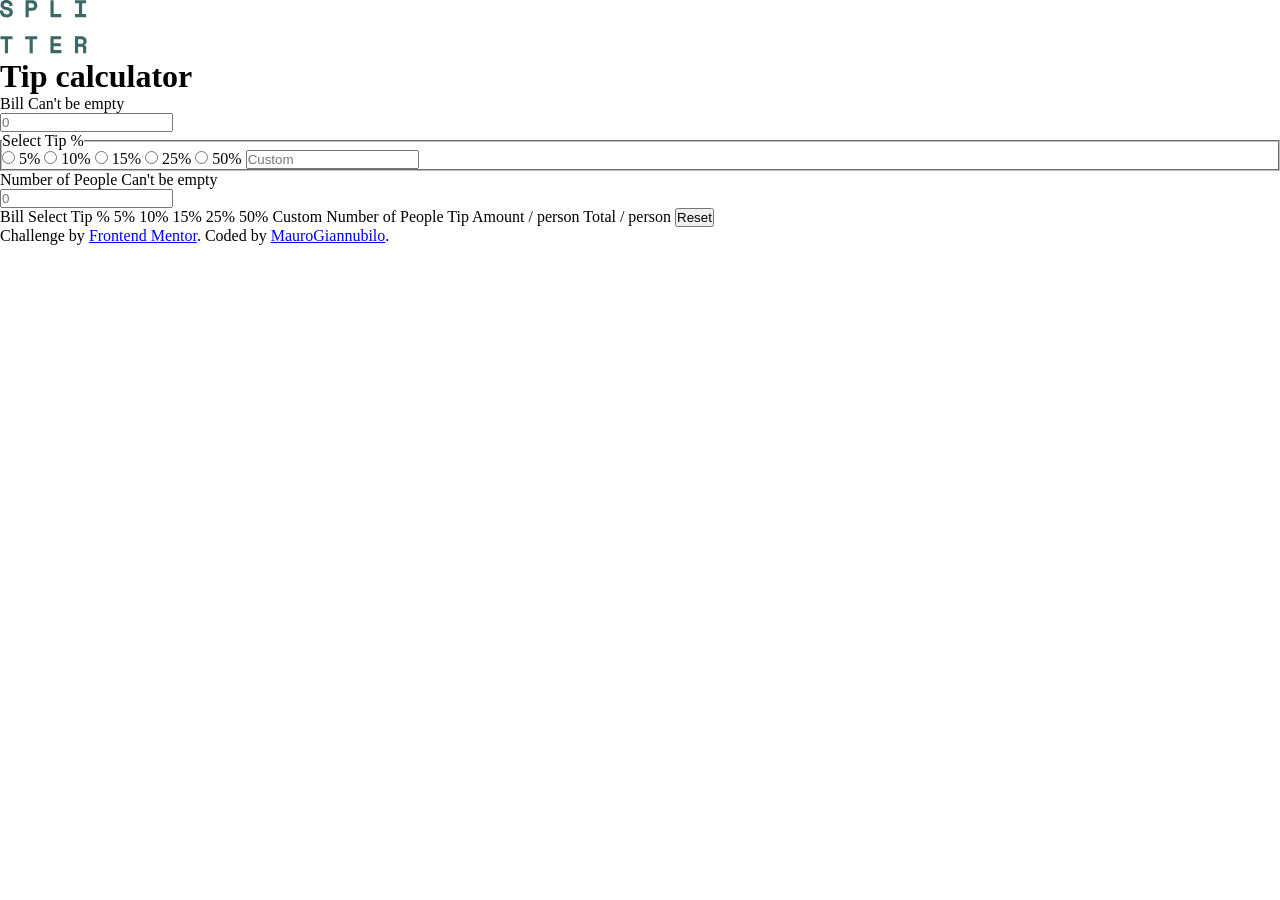
==== index.html @ 7eb94f7e "Update index.html" ====
<!DOCTYPE html>
<html lang="en">
  <head>
    <meta charset="UTF-8">
    <meta name="viewport" content="width=device-width, initial-scale=1.0"> <!-- displays site properly based on user's device -->

    <link rel="icon" type="image/png" sizes="32x32" href="./images/favicon-32x32.png">

    <link rel="preconnect" href="https://fonts.googleapis.com">
    <link rel="preconnect" href="https://fonts.gstatic.com" crossorigin>
    <link href="https://fonts.googleapis.com/css2?family=Asimovian&display=swap" rel="stylesheet">
    
    <title>Frontend Mentor | Tip calculator app</title>

    <link rel="stylesheet" href="/reset.css">
    <link rel="stylesheet" href="/variables.css">
    <link rel="stylesheet" href="/style.css">

    <script src="app.js" defer></script>
  </head>
  <body>
    <main class="main">
      <img class="main__logo" src="images/logo.svg" alt="Splitter">
      <h1 class="main__title visually-hidden">Tip calculator</h1>

      <!-- FORM PRINCIPALE -->
      <form class="form" action="">
        <!-- SEZIONE BILL -->
        <div class="form__section form__section--bill">
          <div class="form__group">

            <div class="form__label-container">

              <!-- 
                Il tag <label> collega un testo descrittivo a un input del form
                The <label> tag links a descriptive text to a form input field 
              -->
              <label for="bill" class="form__label">Bill</label>

              <!--
                Messaggio di errore (gestito via JS)
                Elemento inline generico, usato per contenuti brevi

                Error message (handled via JS)
                Generic inline element, used for short text content
              -->
              <span id="bill-warning" class="form__warning warning-bill">Can't be empty</span>

            </div>

            <!-- 
              Campo numerico per inserire l'importo del conto.
              È un input fondamentale per il calcolo della mancia.

              Numeric input field for entering the bill amount. 
              This value is essential for calculating the tip.
            -->
            <input type="number"
              name="bill"
              id="bill"
              class="form__input form__input-bill"
              placeholder="0"
              aria-describedby="bill-warning"
            >

            <!-- 
              IT: type — Specifica che l’input accetta solo numeri.
              EN: type — Specifies that the input accepts numeric values only.
            -->

            <!-- 
              IT: name — Nome del campo, utile per la gestione dei dati del form.
              EN: name — Field name, used when processing or submitting form data.
            -->

            <!-- 
              IT: id — Identificatore univoco, necessario per collegare il <label>.
              EN: id — Unique identifier, required to associate the field with its <label>.
            -->

            <!-- 
              IT: class — Classi BEM utilizzate per lo styling modulare e scalabile.
              EN: class — BEM classes used for modular and scalable styling.
            -->

            <!-- 
              IT: placeholder — Valore di esempio mostrato quando il campo è vuoto.
              EN: placeholder — Example value shown when the field is empty.
            -->

            <!-- 
              IT: aria-describedby — Collega l’input a un messaggio di supporto o errore,
                  migliorando l’accessibilità per gli screen reader.
              EN: aria-describedby — Links the input to a helper or error message,
                  improving accessibility for screen readers.
            -->

          </div>

          <!-- SEZIONE TIP -->
          <!-- 
            IT: <fieldset> — Raggruppa campi correlati all’interno di un form.
                Migliora la struttura semantica e l’accessibilità, soprattutto
                quando si usano radio button o checkbox. Da usare insieme a <legend>.
                
            EN: <fieldset> — Groups related form fields together.
                Enhances semantic structure and accessibility, especially
                when using radio buttons or checkboxes. Typically paired with <legend>.
          -->
          <fieldset class="form__group form__group--tip">
            <!-- Legend per accessibilità -->
            <legend class="form__label form__label-tip">Select Tip %</legend>

            <div class="form__tip-options">
              <label class="form__tip-label" for="tip-5">
                <input 
                  type="radio"
                  name="tip-5"
                  id="tip"
                  value="5"
                  class="form__tip-input"
                />
                5%
              </label>

              <label class="form__tip-label" for="tip-10">
                <input 
                  type="radio"
                  name="tip-10"
                  id="tip"
                  value="10"
                  class="form__tip-input"
                />
                10%
              </label>

              <label class="form__tip-label" for="tip-15">
                <input 
                  type="radio"
                  name="tip-15"
                  id="tip"
                  value="15"
                  class="form__tip-input"
                />
                15%
              </label>

              <label class="form__tip-label" for="tip-25">
                <input 
                  type="radio"
                  name="tip-25"
                  id="tip"
                  value="25"
                  class="form__tip-input"
                />
                25%
              </label>

              <label class="form__tip-label" for="tip-50">
                <input 
                  type="radio"
                  name="tip-50"
                  id="tip"
                  value="50"
                  class="form__tip-input"
                />
                50%
              </label>

              <!-- Campo per inserire una percentuale personalizzata -->
              <label 
                class="form__tip-label form__tip-label-custom" 
                for="tip-custom"
                aria-label="Custom tip">

                <input 
                  type="number"
                  name="tip-custom"
                  id="tip-custom"
                  class="form__input form__input--custom"
                  placeholder="Custom"
                />
              </label>
            </div>
          </fieldset>

          <!-- SEZIONE PEOPLE -->
          <div class="form__group form__group--people">
            <div class="form__label-container">
              <label for="people" class="form__label">Number of People</label>
              <span id="people-warning" class="form__warning warning-people">Can't be empty</span>
            </div>
            <input 
              type="number"
              name="people"
              id="people"
              class="form__input form__input-people"
              placeholder="0"
              aria-describedby="people-warning"
            />
          </div>
        </div>







      </form>

    </main>


    Bill

    Select Tip %
    5%
    10%
    15%
    25%
    50%
    Custom

    Number of People

    Tip Amount
    / person

    Total
    / person

    <button type="reset" class="form__button">Reset</button>


    <footer class="attribution">
      Challenge by <a href="https://www.frontendmentor.io?ref=challenge" target="_blank">Frontend Mentor</a>. 
      Coded by <a href="#">MauroGiannubilo</a>.
    </footer>

  </body>
</html>
---- variables.css ----
/* ===============================
   VARIABLES — Global Design System
   =============================== */

:root {
  /* --- COLORS --- */
  --Strong-cyan: hsl(172, 67%, 45%);
  --Very-dark-cyan: hsl(183, 100%, 15%);
  --dark-cyan: hsl(183, 78%, 24%);
  --Dark-grayish-cyan: hsl(186, 14%, 43%);
  --Grayish-cyan: hsl(184, 14%, 56%);
  --light-cyan: hsl(172, 61%, 77%);
  --Light-grayish-cyan: hsl(185, 41%, 84%);
  --Very-light-grayish-cyan: hsl(189, 41%, 97%);
  --White: hsl(0, 0%, 100%);
  --light-red: hsl(13, 70%, 61%);
}

/* Prevent font size inflation */
html {
  -moz-text-size-adjust: none;
  -webkit-text-size-adjust: none;
  text-size-adjust: none;
  box-sizing: border-box;
}

/* Smooth scroll */
@media (prefers-reduced-motion: no-preference) {
  html {
    scroll-behavior: smooth;
  }
}
---- style.css ----
:root {
  --Strong-cyan: hsl(172, 67%, 45%);
  --Very-dark-cyan: hsl(183, 100%, 15%);
  --dark-cyan: hsl(183, 78%, 24%);
  --Dark-grayish-cyan: hsl(186, 14%, 43%);
  --Grayish-cyan: hsl(184, 14%, 56%);
  --light-cyan: hsl(172, 61%, 77%);
  --Light-grayish-cyan: hsl(185, 41%, 84%);
  --Very-light-grayish-cyan: hsl(189, 41%, 97%);
  --White: hsl(0, 0%, 100%);
  --light-red: hsl(13, 70%, 61%);
}

/* Box sizing rules */
*,
*::before,
*::after {
  box-sizing: border-box;
}

/* Prevent font size inflation */
html {
  -moz-text-size-adjust: none;
  -webkit-text-size-adjust: none;
  text-size-adjust: none;
  box-sizing: border-box;
}
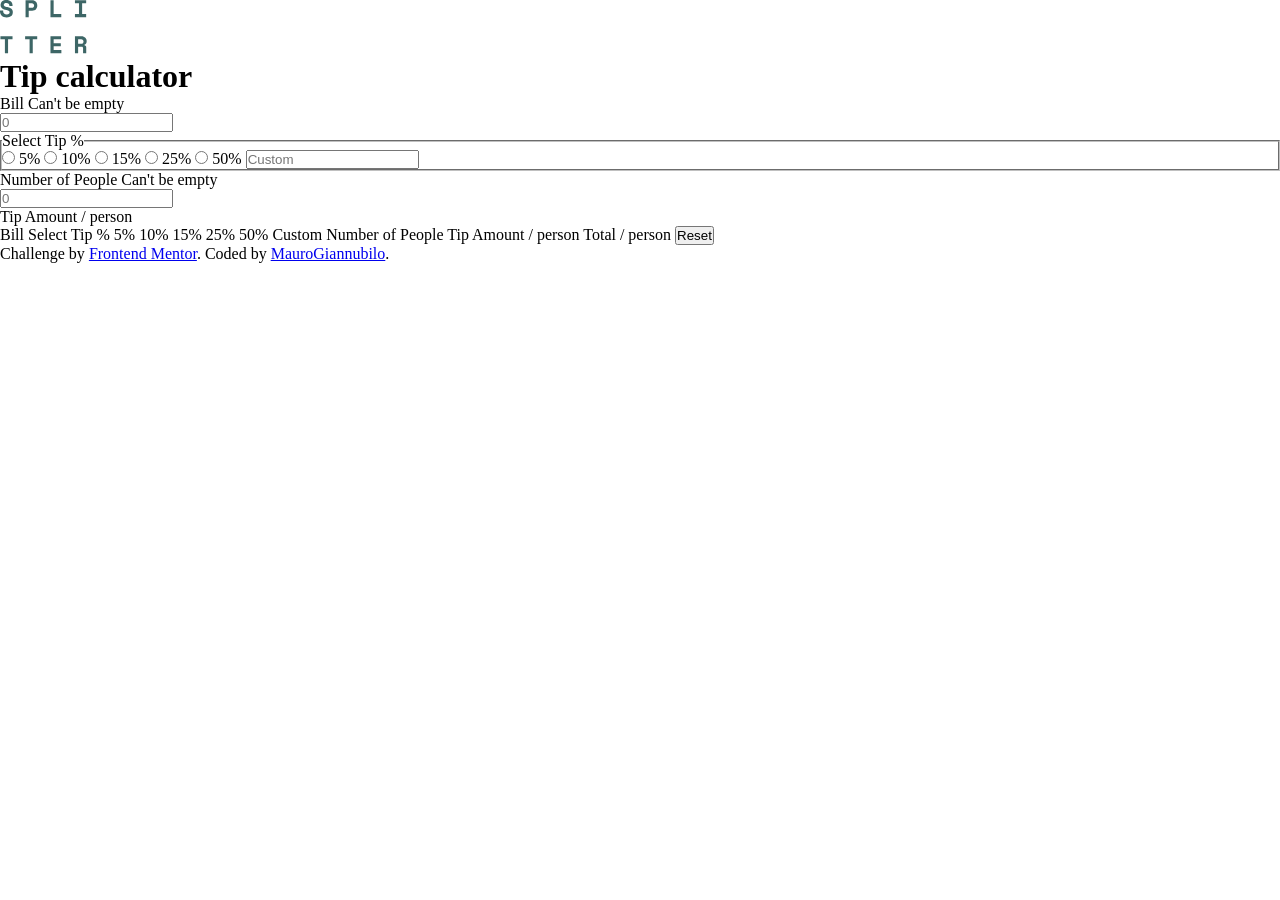
==== commit 9c81b7fd: "Update index.html" ====
--- a/index.html
+++ b/index.html
@@ -201,6 +201,20 @@
           </div>
         </div>
 
+        <div class="form__results">
+          <div class="form__results-wrap">
+            <div class="form__result">
+              <label for="tip-amount" class="form__result-label">
+                Tip Amount <span>/ person</span>
+              </label>
+
+            </div>
+
+          </div>
+
+
+        </div>
+
 
 
 
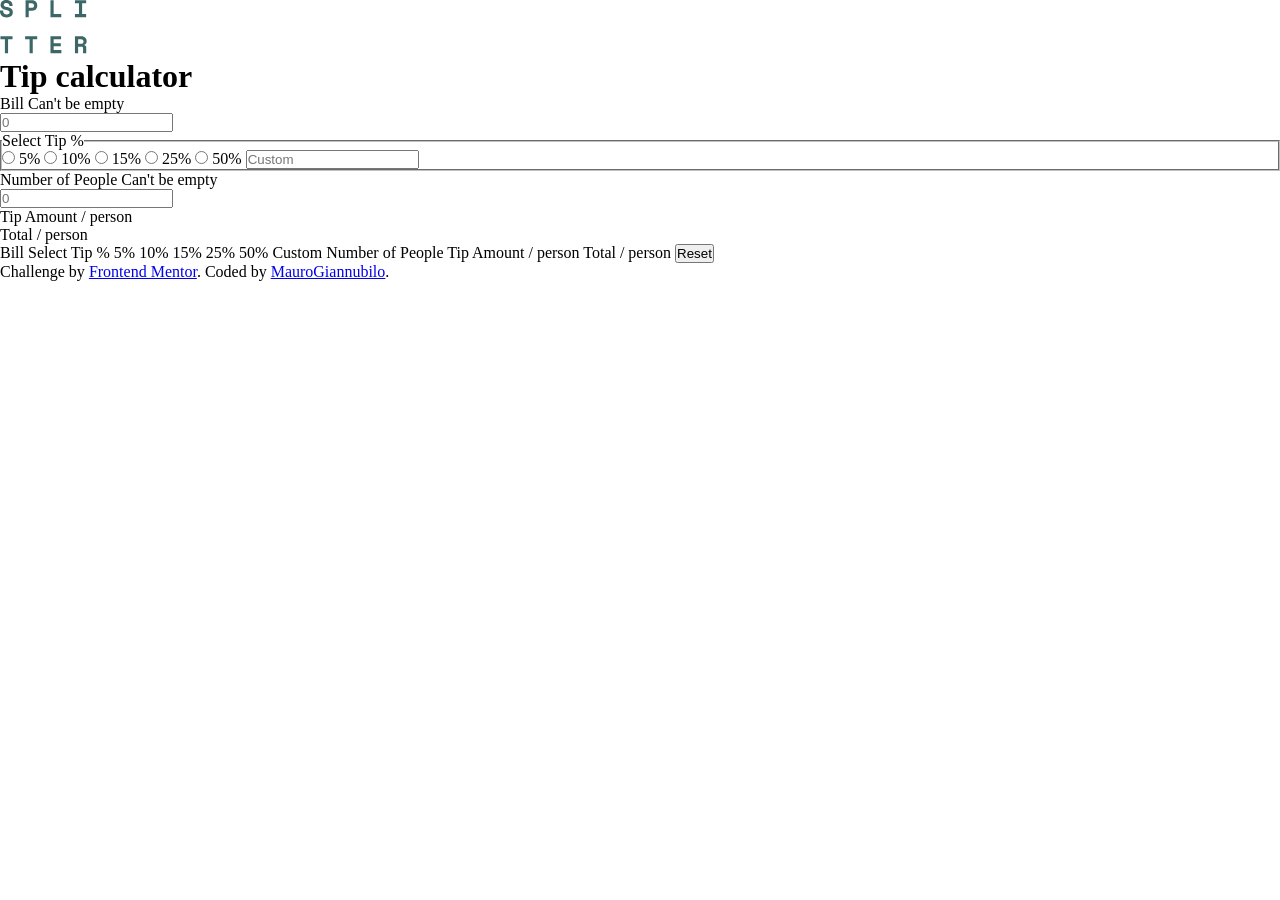
==== commit fc25c99c: "Update index.html" ====
--- a/index.html
+++ b/index.html
@@ -207,6 +207,26 @@
               <label for="tip-amount" class="form__result-label">
                 Tip Amount <span>/ person</span>
               </label>
+              <output 
+                id="tip-amount"
+                class="form__result-output"
+                aria-live="polite"
+                aria-atomic="true"
+                $0.00>
+              </output>
+            </div>
+
+            <div class="form__result">
+              <label for="total" class="form__result-label">
+                Total <span>/ person</span>
+              </label>
+              <output 
+                id="total"
+                class="form__result-output"
+                aria-live="polite"
+                aria-atomic="true"
+                $0.00>
+              </output>             
 
             </div>
 
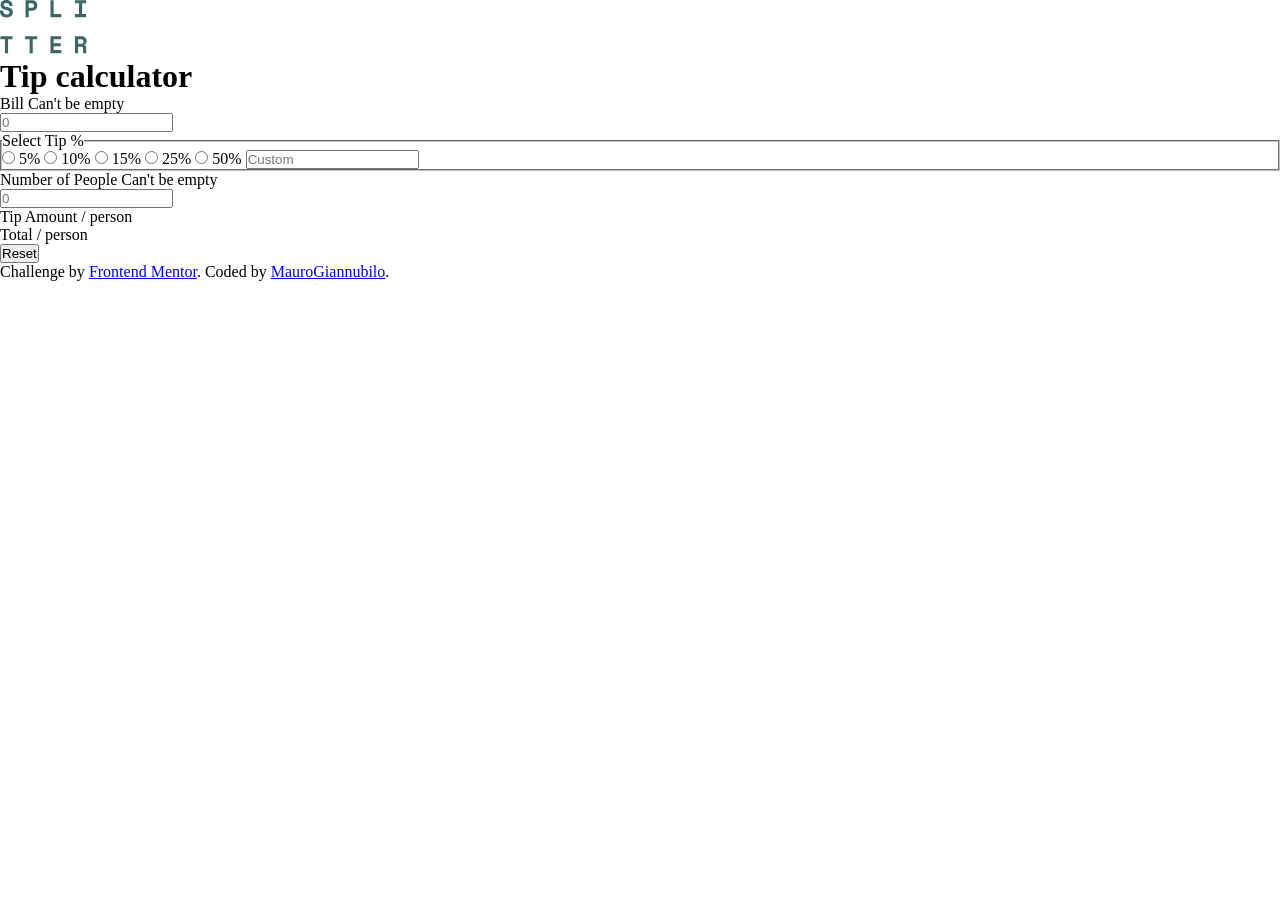
==== commit b5613707: "Update index.html" ====
--- a/index.html
+++ b/index.html
@@ -227,45 +227,14 @@
                 aria-atomic="true"
                 $0.00>
               </output>             
-
-            </div>
-
+            </div>
           </div>
 
-
+          <button type="reset" class="form__button">Reset</button>
         </div>
 
-
-
-
-
-
-
       </form>
-
     </main>
-
-
-    Bill
-
-    Select Tip %
-    5%
-    10%
-    15%
-    25%
-    50%
-    Custom
-
-    Number of People
-
-    Tip Amount
-    / person
-
-    Total
-    / person
-
-    <button type="reset" class="form__button">Reset</button>
-
 
     <footer class="attribution">
       Challenge by <a href="https://www.frontendmentor.io?ref=challenge" target="_blank">Frontend Mentor</a>. 
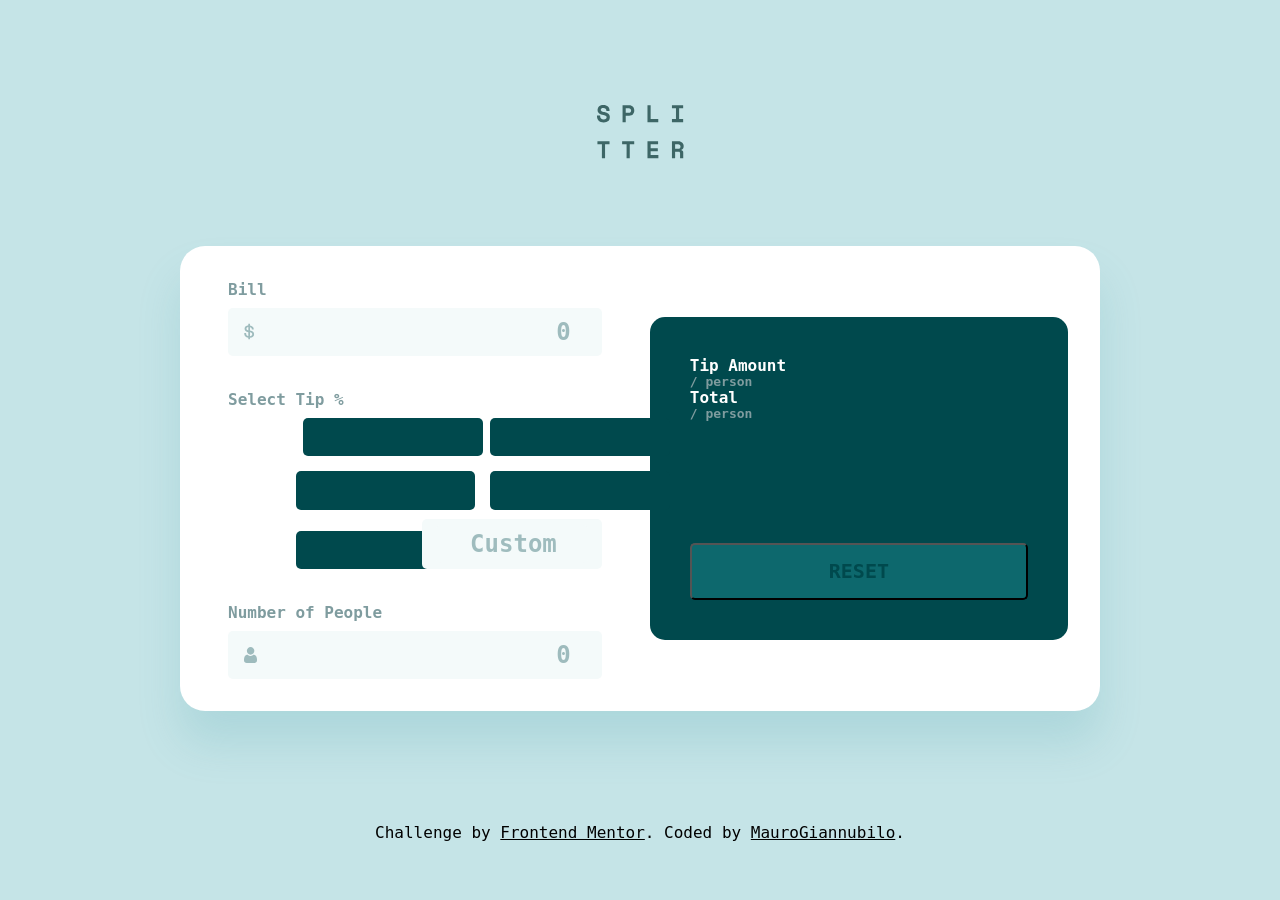
==== commit 4dd65c01: "modifiche" ====
--- a/index.html
+++ b/index.html
@@ -16,7 +16,7 @@
     <link rel="stylesheet" href="/variables.css">
     <link rel="stylesheet" href="/style.css">
 
-    <script src="app.js" defer></script>
+    <script src="/app.js" defer></script>
   </head>
   <body>
     <main class="main">
@@ -115,7 +115,7 @@
               <label class="form__tip-label" for="tip-5">
                 <input 
                   type="radio"
-                  name="tip-5"
+                  name="tip"
                   id="tip"
                   value="5"
                   class="form__tip-input"
@@ -126,7 +126,7 @@
               <label class="form__tip-label" for="tip-10">
                 <input 
                   type="radio"
-                  name="tip-10"
+                  name="tip"
                   id="tip"
                   value="10"
                   class="form__tip-input"
@@ -137,7 +137,7 @@
               <label class="form__tip-label" for="tip-15">
                 <input 
                   type="radio"
-                  name="tip-15"
+                  name="tip"
                   id="tip"
                   value="15"
                   class="form__tip-input"
@@ -148,7 +148,7 @@
               <label class="form__tip-label" for="tip-25">
                 <input 
                   type="radio"
-                  name="tip-25"
+                  name="tip"
                   id="tip"
                   value="25"
                   class="form__tip-input"
@@ -159,7 +159,7 @@
               <label class="form__tip-label" for="tip-50">
                 <input 
                   type="radio"
-                  name="tip-50"
+                  name="tip"
                   id="tip"
                   value="50"
                   class="form__tip-input"
--- a/variables.css
+++ b/variables.css
@@ -15,18 +15,3 @@
   --White: hsl(0, 0%, 100%);
   --light-red: hsl(13, 70%, 61%);
 }
-
-/* Prevent font size inflation */
-html {
-  -moz-text-size-adjust: none;
-  -webkit-text-size-adjust: none;
-  text-size-adjust: none;
-  box-sizing: border-box;
-}
-
-/* Smooth scroll */
-@media (prefers-reduced-motion: no-preference) {
-  html {
-    scroll-behavior: smooth;
-  }
-}
--- a/style.css
+++ b/style.css
@@ -1,27 +1,407 @@
-:root {
-  --Strong-cyan: hsl(172, 67%, 45%);
-  --Very-dark-cyan: hsl(183, 100%, 15%);
-  --dark-cyan: hsl(183, 78%, 24%);
-  --Dark-grayish-cyan: hsl(186, 14%, 43%);
-  --Grayish-cyan: hsl(184, 14%, 56%);
-  --light-cyan: hsl(172, 61%, 77%);
-  --Light-grayish-cyan: hsl(185, 41%, 84%);
-  --Very-light-grayish-cyan: hsl(189, 41%, 97%);
-  --White: hsl(0, 0%, 100%);
-  --light-red: hsl(13, 70%, 61%);
-}
-
-/* Box sizing rules */
-*,
-*::before,
-*::after {
-  box-sizing: border-box;
-}
-
-/* Prevent font size inflation */
-html {
-  -moz-text-size-adjust: none;
-  -webkit-text-size-adjust: none;
-  text-size-adjust: none;
-  box-sizing: border-box;
-}+/* ============================================================
+   GLOBAL RESET & BASELINE
+   These rules remove default browser styles to ensure consistent
+   rendering across all devices and browsers.
+============================================================ */
+
+/* Ensures the body always fills the viewport height */
+body {
+  min-height: 100vh;
+  line-height: 1.5;
+}
+
+/* Removes default margins and padding from html and body */
+html,
+body {
+  margin: 0;
+  padding: 0;
+  border: 0;
+}
+
+/* Universal margin reset to avoid unexpected spacing */
+* {
+  margin: 0;
+}
+
+/* ============================================================
+   TYPOGRAPHY & TEXT BEHAVIOR
+============================================================ */
+
+/* Tighter line-height for headings and interactive elements */
+h1,
+h2,
+h3,
+h4,
+button,
+input,
+label {
+  line-height: 1.1;
+}
+
+/* Improves readability by balancing line breaks in headings */
+h1,
+h2,
+h3,
+h4 {
+  text-wrap: balance;
+}
+
+/* Default styling for unclassed links */
+a:not([class]) {
+  text-decoration-skip-ink: auto;
+  color: currentColor;
+}
+
+/* ============================================================
+   MEDIA ELEMENTS & FORM ELEMENTS
+============================================================ */
+
+/* Makes images responsive and block-level */
+img,
+picture {
+  max-width: 100%;
+  display: block;
+}
+
+/* Ensures form elements inherit the global font */
+input,
+button,
+textarea,
+select {
+  font: inherit;
+}
+
+/* Prevents tiny textareas when no rows attribute is set */
+textarea:not([rows]) {
+  min-height: 10em;
+}
+
+/* Adds scroll margin for anchored elements */
+:target {
+  scroll-margin-block: 5ex;
+}
+
+/* ============================================================
+   BODY LAYOUT & GLOBAL STYLING
+============================================================ */
+
+/* Main layout: centered column, custom background, mono font */
+body {
+  font-family: "Space Mono", monospace;
+  background-color: var(--Light-grayish-cyan);
+  display: flex;
+  flex-direction: column;
+  align-items: center;
+  justify-content: center;
+}
+
+/* ============================================================
+   MAIN CONTAINER
+============================================================ */
+
+/* Central wrapper with max width and vertical spacing */
+.main {
+  display: flex;
+  flex-direction: column;
+  align-items: center;
+  gap: 2.5rem;
+  margin-block-start: 3.125rem;
+  width: 100%;
+  max-width: 57.5rem;
+}
+
+/* ============================================================
+   FORM CONTAINER
+============================================================ */
+
+/* Main form card: centered, padded, rounded, with shadow */
+.form {
+  display: flex;
+  flex-direction: column;
+  justify-content: center;
+  align-items: center;
+  gap: 2rem;
+  background-color: var(--White);
+  box-shadow: 0 2rem 2.6875rem rgba(79, 166, 175, 0.200735);
+  border-radius: 1.5625rem 1.5625rem 0 0;
+  padding-inline: 1.5rem;
+  padding-block: 2rem;
+  width: 100%;
+}
+
+/* Section inside the form: stacked layout with spacing */
+.form__section {
+  display: flex;
+  flex-direction: column;
+  flex-wrap: wrap;
+  gap: 2rem;
+  width: 100%;
+}
+
+/* Group of label + input */
+.form__group {
+  display: flex;
+  flex-direction: column;
+  gap: 0.375rem;
+}
+
+/* Special group for tip selection */
+.form__group--tip {
+  padding: 0;
+  border: transparent;
+  gap: 1rem;
+}
+
+/* ============================================================
+   LABELS & INPUTS
+============================================================ */
+
+/* Label container with space-between alignment */
+.form__label-container {
+  display: flex;
+  align-items: center;
+  justify-content: space-between;
+  flex-wrap: wrap;
+}
+
+/* Label and warning text styling */
+.form__label,
+.form__warning {
+  font-weight: 700;
+  font-size: 1rem;
+  line-height: 1.5;
+}
+
+.form__label {
+  color: var(--Grayish-cyan);
+}
+
+/* Hidden by default, shown on validation error */
+.form__warning {
+  color: var(--light-red);
+  display: none;
+}
+
+/* Input fields: right-aligned, bold, with icon support */
+.form__input {
+  background: var(--Very-light-grayish-cyan);
+  border-radius: 0.3125rem;
+  border: transparent;
+  padding-inline: 1rem;
+  padding-block: 0.375rem;
+  text-align: right;
+  font-weight: 700;
+  font-size: 1.5rem;
+  color: var(--Very-dark-cyan);
+  width: 100%;
+}
+
+/* Focus outline for accessibility */
+.form__input:focus {
+  outline: 2px solid var(--Strong-cyan);
+}
+
+/* Dollar and person icons inside inputs */
+.form__input-bill {
+  background-image: url("images/icon-dollar.svg");
+  background-repeat: no-repeat;
+  background-position: 1rem center;
+}
+
+.form__input-people {
+  background-image: url("images/icon-person.svg");
+  background-repeat: no-repeat;
+  background-position: 1rem center;
+}
+
+/* Placeholder styling */
+.form__input::placeholder {
+  font-weight: 700;
+  font-size: 1.5rem;
+  text-align: right;
+  color: var(--Very-dark-cyan);
+  opacity: 0.35;
+}
+
+/* ============================================================
+   TIP SELECTION GRID
+============================================================ */
+
+/* Responsive grid for tip percentage buttons */
+.form__tip-options {
+  display: grid;
+  place-items: center;
+  grid-template-columns: repeat(auto-fit, minmax(7.375rem, 1fr));
+  gap: 0.9375rem;
+}
+
+/* Tip button styling */
+.form__tip-label {
+  font-weight: 700;
+  font-size: 1.5rem;
+  text-align: center;
+  color: var(--White);
+  position: relative;
+  width: 100%;
+  padding-inline: 0.875rem;
+  padding-block: 0.375rem;
+  cursor: pointer;
+}
+
+/* Custom tip input */
+.form__tip-label-custom {
+  background: var(--Very-light-grayish-cyan);
+  border-radius: 0.3125rem;
+}
+
+/* ============================================================
+   RADIO BUTTON CUSTOMIZATION
+============================================================ */
+
+/* Fully custom radio buttons */
+input[type="radio"] {
+  appearance: none;
+  position: absolute;
+  width: 100%;
+  height: 100%;
+  border-radius: 0.3125rem;
+  cursor: pointer;
+}
+
+/* Background layer */
+input[type="radio"]::before {
+  content: "";
+  width: 100%;
+  height: 100%;
+  position: absolute;
+  border-radius: 0.3125rem;
+  background-color: var(--Very-dark-cyan);
+}
+
+/* Checked state */
+input[type="radio"]:checked::before {
+  background-color: var(--Strong-cyan);
+}
+
+/* Hover and focus states */
+input[type="radio"]:hover::before,
+input[type="radio"]:focus-visible::before {
+  background-color: var(--light-cyan);
+}
+
+/* ============================================================
+   RESULTS PANEL
+============================================================ */
+
+/* Dark panel showing calculated results */
+.form__results {
+  background-color: var(--Very-dark-cyan);
+  border-radius: 0.9375rem;
+  padding: 2.3125rem 1.5rem 1.5rem;
+  display: flex;
+  flex-direction: column;
+  gap: 2rem;
+  width: 100%;
+}
+
+/* Result rows */
+.form__result {
+  display: flex;
+  align-items: center;
+  justify-content: space-between;
+}
+
+/* Label + sublabel */
+.form__result-label {
+  font-weight: 700;
+  color: var(--White);
+  display: flex;
+  flex-direction: column;
+}
+
+.form__result-label span {
+  font-size: 0.8125rem;
+  color: var(--Grayish-cyan);
+}
+
+/* Output number */
+.form__result-output {
+  font-weight: 700;
+  font-size: 2rem;
+  text-align: right;
+  color: var(--Strong-cyan);
+}
+
+/* ============================================================
+   BUTTON
+============================================================ */
+
+.form__button {
+  background: var(--dark-cyan);
+  border-radius: 0.3125rem;
+  font-weight: 700;
+  font-size: 1.25rem;
+  text-transform: uppercase;
+  color: var(--Very-dark-cyan);
+  cursor: pointer;
+  padding: 0.5625em;
+  transition: background 0.3s ease;
+}
+
+.form__button:hover {
+  background: var(--light-cyan);
+}
+
+.form__button:focus {
+  outline: 2px solid var(--Strong-cyan);
+}
+
+/* ============================================================
+   ACCESSIBILITY HELPERS
+============================================================ */
+
+.visually-hidden {
+  position: absolute;
+  width: 1px;
+  height: 1px;
+  overflow: hidden;
+}
+
+/* Removes number input arrows */
+input[type="number"] {
+  appearance: textfield;
+}
+
+/* ============================================================
+   RESPONSIVE BREAKPOINTS
+============================================================ */
+
+@media screen and (min-width: 37.5rem) {
+  body {
+    padding-inline: 1.5rem;
+  }
+}
+
+@media screen and (min-width: 46.9375rem) {
+  .main {
+    gap: 5.4375rem;
+    margin-block-end: 6.875rem;
+  }
+
+  .form {
+    flex-direction: row;
+    gap: 3rem;
+    padding-inline-start: 3rem;
+    padding-inline-end: 2rem;
+    border-radius: 1.5625rem;
+  }
+
+  .form__results {
+    padding: 2.5rem;
+    gap: 7.625rem;
+  }
+
+  .form__result-output {
+    font-size: 3rem;
+  }
+}
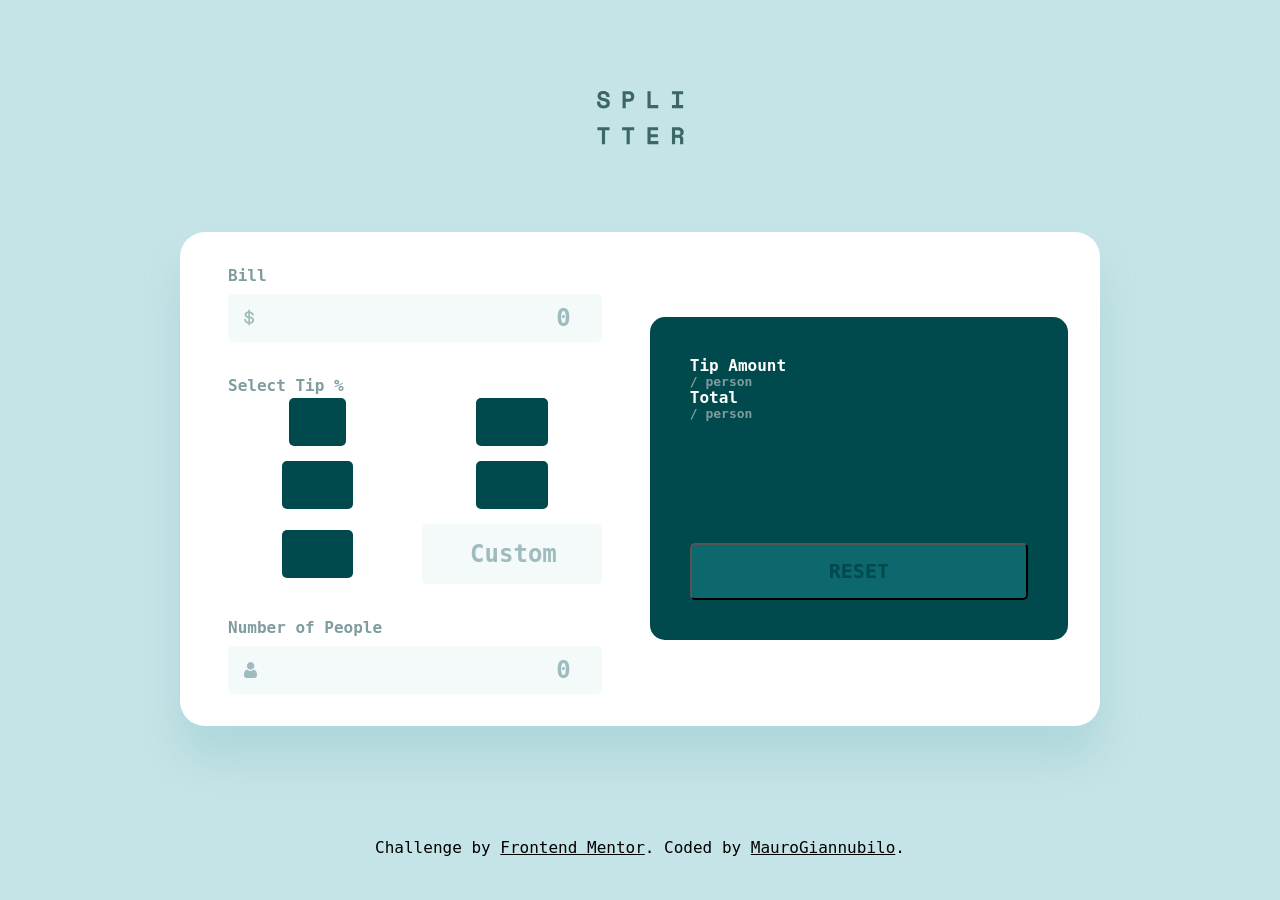
==== commit c83d94b9: "modifiche" ====
--- a/index.html
+++ b/index.html
@@ -116,7 +116,7 @@
                 <input 
                   type="radio"
                   name="tip"
-                  id="tip"
+                  id="tip-5"
                   value="5"
                   class="form__tip-input"
                 />
@@ -127,7 +127,7 @@
                 <input 
                   type="radio"
                   name="tip"
-                  id="tip"
+                  id="tip-10"
                   value="10"
                   class="form__tip-input"
                 />
@@ -138,7 +138,7 @@
                 <input 
                   type="radio"
                   name="tip"
-                  id="tip"
+                  id="tip-15"
                   value="15"
                   class="form__tip-input"
                 />
@@ -149,7 +149,7 @@
                 <input 
                   type="radio"
                   name="tip"
-                  id="tip"
+                  id="tip-25"
                   value="25"
                   class="form__tip-input"
                 />
@@ -160,7 +160,7 @@
                 <input 
                   type="radio"
                   name="tip"
-                  id="tip"
+                  id="tip-50"
                   value="50"
                   class="form__tip-input"
                 />
--- a/style.css
+++ b/style.css
@@ -1,86 +1,3 @@
-/* ============================================================
-   GLOBAL RESET & BASELINE
-   These rules remove default browser styles to ensure consistent
-   rendering across all devices and browsers.
-============================================================ */
-
-/* Ensures the body always fills the viewport height */
-body {
-  min-height: 100vh;
-  line-height: 1.5;
-}
-
-/* Removes default margins and padding from html and body */
-html,
-body {
-  margin: 0;
-  padding: 0;
-  border: 0;
-}
-
-/* Universal margin reset to avoid unexpected spacing */
-* {
-  margin: 0;
-}
-
-/* ============================================================
-   TYPOGRAPHY & TEXT BEHAVIOR
-============================================================ */
-
-/* Tighter line-height for headings and interactive elements */
-h1,
-h2,
-h3,
-h4,
-button,
-input,
-label {
-  line-height: 1.1;
-}
-
-/* Improves readability by balancing line breaks in headings */
-h1,
-h2,
-h3,
-h4 {
-  text-wrap: balance;
-}
-
-/* Default styling for unclassed links */
-a:not([class]) {
-  text-decoration-skip-ink: auto;
-  color: currentColor;
-}
-
-/* ============================================================
-   MEDIA ELEMENTS & FORM ELEMENTS
-============================================================ */
-
-/* Makes images responsive and block-level */
-img,
-picture {
-  max-width: 100%;
-  display: block;
-}
-
-/* Ensures form elements inherit the global font */
-input,
-button,
-textarea,
-select {
-  font: inherit;
-}
-
-/* Prevents tiny textareas when no rows attribute is set */
-textarea:not([rows]) {
-  min-height: 10em;
-}
-
-/* Adds scroll margin for anchored elements */
-:target {
-  scroll-margin-block: 5ex;
-}
-
 /* ============================================================
    BODY LAYOUT & GLOBAL STYLING
 ============================================================ */
@@ -239,10 +156,18 @@
 .form__tip-label {
   font-weight: 700;
   font-size: 1.5rem;
+  line-height: 1.5;
   text-align: center;
   color: var(--White);
   position: relative;
-  width: 100%;
+
+  /* width: 100%; */
+
+  width: auto; /* oppure semplicemente rimuovi la proprietà */
+  display: flex;
+  justify-content: center;
+  align-items: center;
+  
   padding-inline: 0.875rem;
   padding-block: 0.375rem;
   cursor: pointer;
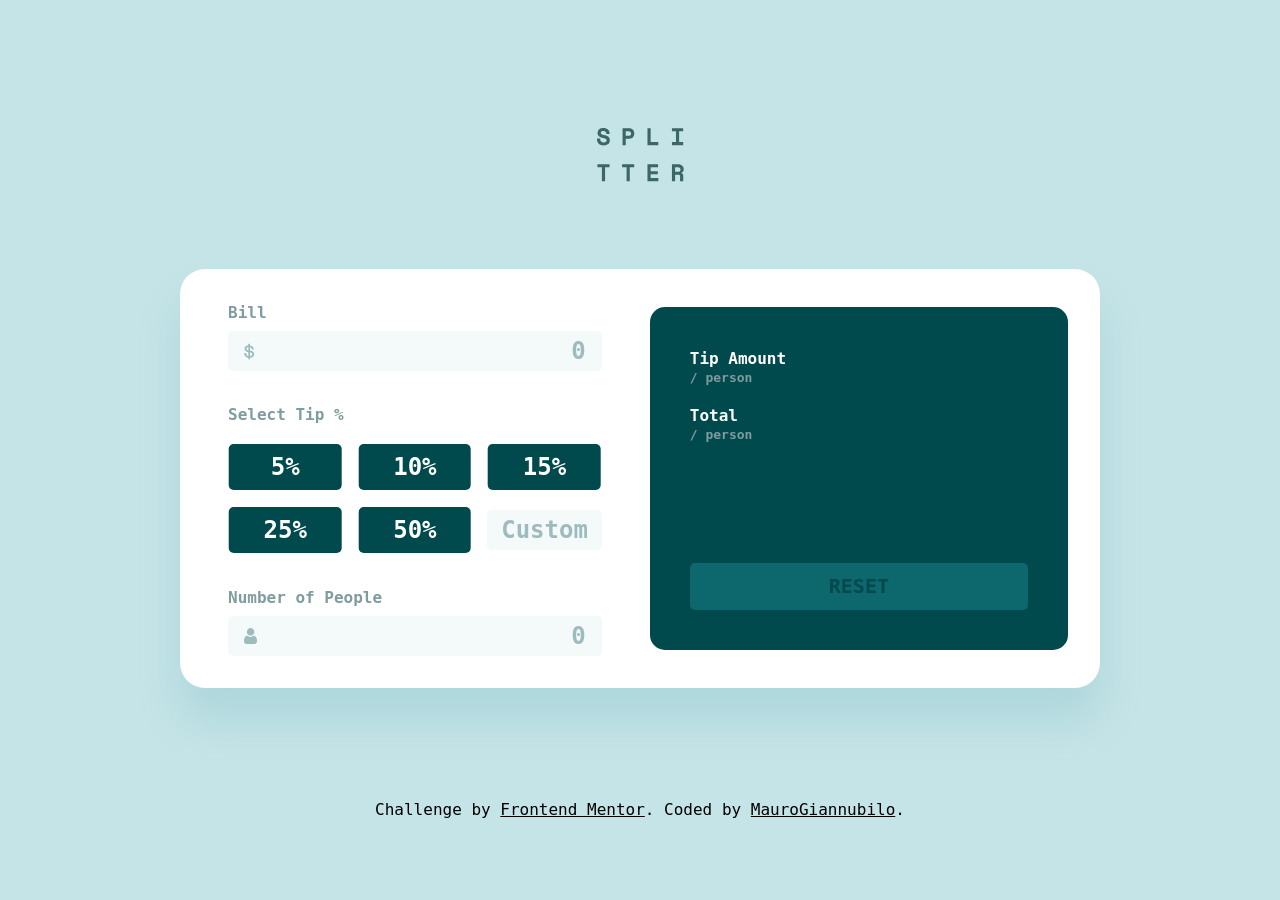
==== commit 142727b6: "Update index.html" ====
--- a/index.html
+++ b/index.html
@@ -12,11 +12,11 @@
     
     <title>Frontend Mentor | Tip calculator app</title>
 
-    <link rel="stylesheet" href="/reset.css">
-    <link rel="stylesheet" href="/variables.css">
-    <link rel="stylesheet" href="/style.css">
-
-    <script src="/app.js" defer></script>
+    <link rel="stylesheet" href="reset.css">
+    <link rel="stylesheet" href="variables.css">
+    <link rel="stylesheet" href="style.css">
+
+    <script src="app.js" defer></script>
   </head>
   <body>
     <main class="main">
--- a/style.css
+++ b/style.css
@@ -69,6 +69,10 @@
   gap: 1rem;
 }
 
+.form__label-tip {
+  margin-bottom: 1rem;
+}
+
 /* ============================================================
    LABELS & INPUTS
 ============================================================ */
@@ -109,6 +113,7 @@
   text-align: right;
   font-weight: 700;
   font-size: 1.5rem;
+  line-height: 1.5rem;
   color: var(--Very-dark-cyan);
   width: 100%;
 }
@@ -119,25 +124,35 @@
 }
 
 /* Dollar and person icons inside inputs */
+.form__input-bill,
+.form__input-people {
+  background-repeat: no-repeat;
+  background-position: 1rem center;
+}
+
 .form__input-bill {
   background-image: url("images/icon-dollar.svg");
-  background-repeat: no-repeat;
-  background-position: 1rem center;
 }
 
 .form__input-people {
   background-image: url("images/icon-person.svg");
-  background-repeat: no-repeat;
-  background-position: 1rem center;
 }
 
 /* Placeholder styling */
 .form__input::placeholder {
   font-weight: 700;
   font-size: 1.5rem;
+  line-height: 1.5;
   text-align: right;
   color: var(--Very-dark-cyan);
+  mix-blend-mode: normal;
   opacity: 0.35;
+}
+
+.form__input--custom {
+  padding-inline: 0.875rem;
+  padding-block: 0.375rem;
+  width: 100%;
 }
 
 /* ============================================================
@@ -161,15 +176,11 @@
   color: var(--White);
   position: relative;
 
-  /* width: 100%; */
-
-  width: auto; /* oppure semplicemente rimuovi la proprietà */
-  display: flex;
-  justify-content: center;
-  align-items: center;
-  
+  width: 100%;
+
   padding-inline: 0.875rem;
   padding-block: 0.375rem;
+  z-index: 1;
   cursor: pointer;
 }
 
@@ -177,7 +188,9 @@
 .form__tip-label-custom {
   background: var(--Very-light-grayish-cyan);
   border-radius: 0.3125rem;
-}
+  padding: 0;
+}
+
 
 /* ============================================================
    RADIO BUTTON CUSTOMIZATION
@@ -185,11 +198,19 @@
 
 /* Fully custom radio buttons */
 input[type="radio"] {
+  z-index: -1;
+  -webkit-appearance: none;
   appearance: none;
+  margin: 0;
   position: absolute;
+  top: 0;
+  left: 0;
+  font: inherit;
+  color: currentColor;
   width: 100%;
   height: 100%;
   border-radius: 0.3125rem;
+  border: 1px solid currentColor;
   cursor: pointer;
 }
 
@@ -199,19 +220,36 @@
   width: 100%;
   height: 100%;
   position: absolute;
+  top: 50%;
+  left: 50%;
+  transform: translate(-50%, -50%);
   border-radius: 0.3125rem;
   background-color: var(--Very-dark-cyan);
+  z-index: 1;
+  cursor: pointer;
 }
 
 /* Checked state */
 input[type="radio"]:checked::before {
   background-color: var(--Strong-cyan);
+  z-index: 1;
 }
 
 /* Hover and focus states */
-input[type="radio"]:hover::before,
 input[type="radio"]:focus-visible::before {
   background-color: var(--light-cyan);
+  outline: 1px solid var(--Strong-cyan);
+  outline-offset: -1px;
+}
+
+input[type="radio"]:hover::before {
+  background-color: var(--light-cyan);
+}
+
+input[type="radio"]:focus-visible {
+  background-color: var(--light-cyan);
+  outline: 1px solid var(--Strong-cyan);
+  outline-offset: -1px;
 }
 
 /* ============================================================
@@ -222,11 +260,19 @@
 .form__results {
   background-color: var(--Very-dark-cyan);
   border-radius: 0.9375rem;
-  padding: 2.3125rem 1.5rem 1.5rem;
+  padding-block-start: 2.3125rem;
+  padding-inline: 1.5rem;
+  padding-block-end: 1.5rem;
   display: flex;
   flex-direction: column;
   gap: 2rem;
   width: 100%;
+}
+
+.form__results-wrap {
+  display: flex;
+  flex-direction: column;
+  gap: 1.25rem;
 }
 
 /* Result rows */
@@ -234,11 +280,14 @@
   display: flex;
   align-items: center;
   justify-content: space-between;
+  gap: 1.25rem;
 }
 
 /* Label + sublabel */
 .form__result-label {
   font-weight: 700;
+  font-size: 1rem;
+  line-height: 1.5;
   color: var(--White);
   display: flex;
   flex-direction: column;
@@ -247,6 +296,7 @@
 .form__result-label span {
   font-size: 0.8125rem;
   color: var(--Grayish-cyan);
+  line-height: 1;
 }
 
 /* Output number */
@@ -255,6 +305,8 @@
   font-size: 2rem;
   text-align: right;
   color: var(--Strong-cyan);
+  line-height: 2.9375rem;
+  letter-spacing: -0.666667px;
 }
 
 /* ============================================================
@@ -263,9 +315,12 @@
 
 .form__button {
   background: var(--dark-cyan);
+  border: transparent;
   border-radius: 0.3125rem;
   font-weight: 700;
   font-size: 1.25rem;
+  line-height: 1.25;
+  text-align: center;
   text-transform: uppercase;
   color: var(--Very-dark-cyan);
   cursor: pointer;
@@ -279,6 +334,8 @@
 
 .form__button:focus {
   outline: 2px solid var(--Strong-cyan);
+  outline-offset: 2px;
+  background: var(--light-cyan);
 }
 
 /* ============================================================
@@ -289,12 +346,22 @@
   position: absolute;
   width: 1px;
   height: 1px;
+  margin: -1px;
+  padding: 0;
   overflow: hidden;
-}
-
-/* Removes number input arrows */
+  clip: rect(0, 0, 0, 0);
+  border: 0;
+}
+
 input[type="number"] {
+  -moz-appearance: textfield;
   appearance: textfield;
+}
+
+input[type="number"]::-webkit-inner-spin-button,
+input[type="number"]::-webkit-outer-spin-button {
+  -webkit-appearance: none;
+  margin: 0;
 }
 
 /* ============================================================
@@ -321,12 +388,19 @@
     border-radius: 1.5625rem;
   }
 
+  .form__tip-options {
+    grid-template-columns: 1fr 1fr 1fr;
+  }
+
   .form__results {
-    padding: 2.5rem;
+    padding-inline: 2.5rem;
+    padding-block: 2.5rem;
     gap: 7.625rem;
   }
 
   .form__result-output {
     font-size: 3rem;
-  }
-}
+    line-height: 4.4375rem;
+    letter-spacing: -1px;
+  }
+}
